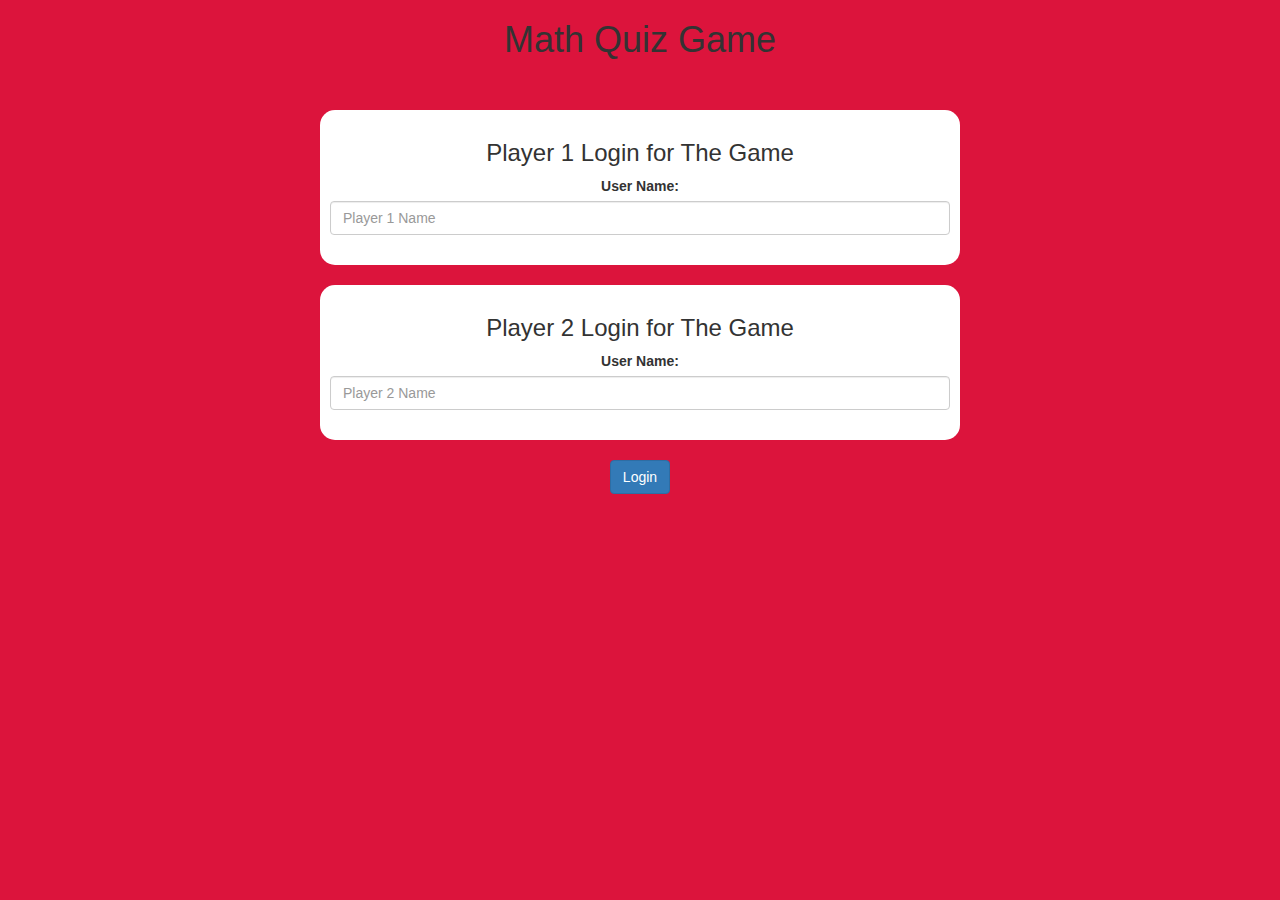
==== index.html @ f5a24c45 "Add files via upload" ====
<!DOCTYPE html>
<html>
    <head>
        <title>The Math Quiz Game!</title>
        <meta name="viewport" content="width=device-width, initial-scale=1">
        <link rel="stylesheet" href="https://maxcdn.bootstrapcdn.com/bootstrap/3.4.0/css/bootstrap.min.css">
        <script src="https://ajax.googleapis.com/ajax/libs/jquery/3.4.1/jquery.min.js"></script>
        <script src="https://maxcdn.bootstrapcdn.com/bootstrap/3.4.0/js/bootstrap.min.js"></script>
        <link rel="stylesheet" type="text/css" href="quiz_game.css">
        <script src="quiz_game_login.js"></script>
    </head>
    <body>
        <center>
            <h1>Math Quiz Game</h1><br><br>
            <div class="col-lg-6 col-sm-10 col-xs-11 login_div1">
                <h3>Player 1 Login for The Game</h3>
                <label>User Name: </label>
                <input type="text" id="player1_name_input" class="form-control" placeholder="Player 1 Name">
                <br>
            </div>
            <br>
            <div class="col-lg-6 col-sm-10 col-xs-11 login_div1">
                <h3>Player 2 Login for The Game</h3>
                <label>User Name: </label>
                <input type="text" id="player2_name_input" class="form-control" placeholder="Player 2 Name">
                <br>
            </div>
            <br>
            <button class="btn btn-primary" onclick="adduser()">Login</button>
        </center>
    </body>
</html>
---- quiz_game.css ----
body{
    background: crimson;
}
.login_div1, .login_div2{
    background: white;
	padding: 10px;
	float: none;
	border-radius: 15px;
}
#player1_name, #player2_name{
    display: inline-block;
    margin-left: 20px;
}
#word{
    width: 60%;
}
#word_display{
    letter-spacing: 5px;
}
#output{
    background: white;
    border-radius: 10px;
    border-top: 10px solid #AA4465;
    padding: 10px;
    float: none;
    text-align: left;
}
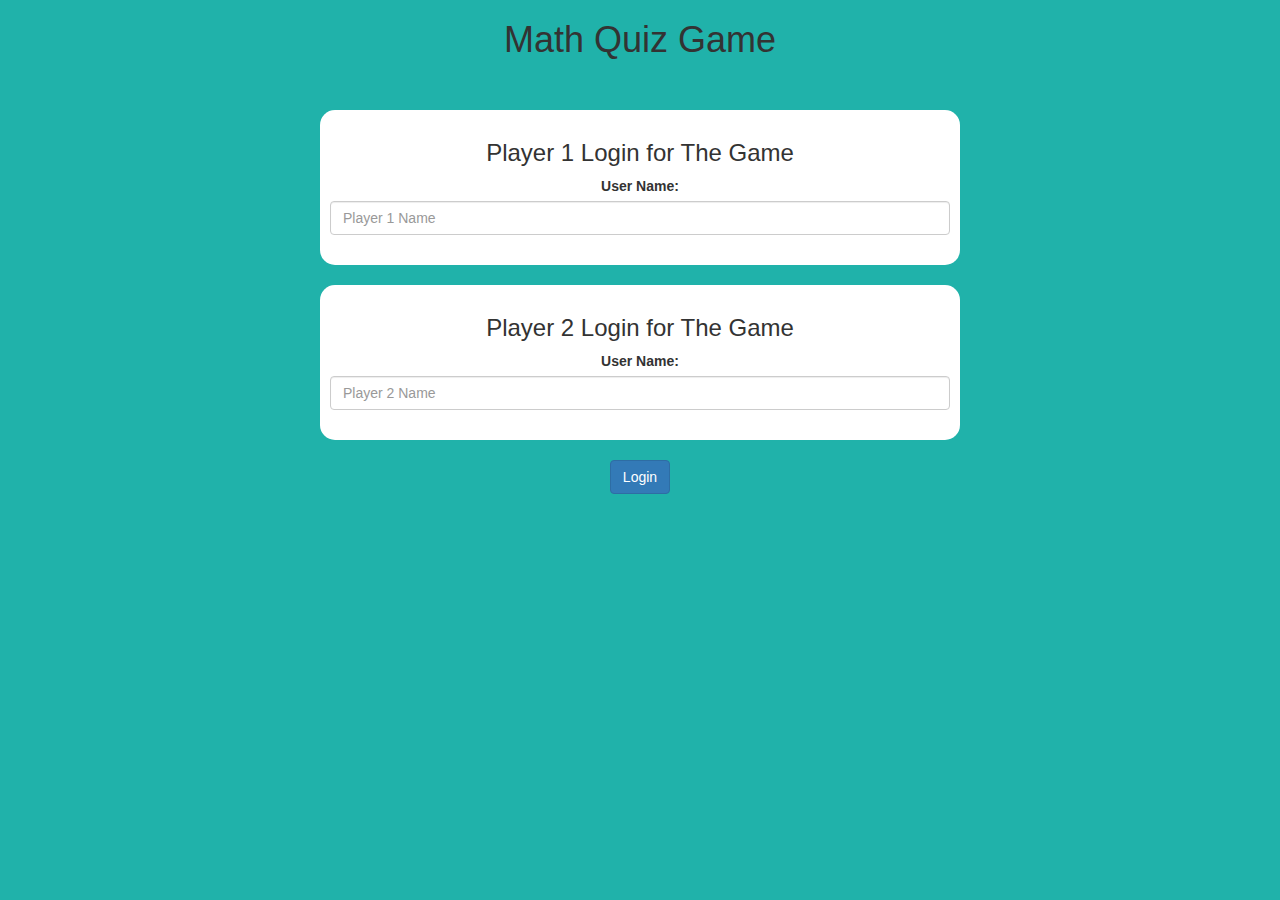
==== commit ba924ad6: "Add files via upload" ====
--- a/index.html
+++ b/index.html
@@ -9,7 +9,7 @@
         <link rel="stylesheet" type="text/css" href="quiz_game.css">
         <script src="quiz_game_login.js"></script>
     </head>
-    <body>
+    <body onload="local()">
         <center>
             <h1>Math Quiz Game</h1><br><br>
             <div class="col-lg-6 col-sm-10 col-xs-11 login_div1">
--- a/quiz_game.css
+++ b/quiz_game.css
@@ -1,5 +1,5 @@
 body{
-    background: crimson;
+    background: lightseagreen;
 }
 .login_div1, .login_div2{
     background: white;
@@ -24,4 +24,38 @@
     padding: 10px;
     float: none;
     text-align: left;
+}
+#n1, #n2{
+    background: white;
+    text-align: center;
+    float: none;
+    font-size: 16px;
+}
+h4, span {
+    font-size: 20px;
+}
+span {
+    margin-left: 7px;
+}
+h2 {
+    font-size: 30px;
+    color: white;
+}
+#content p, #content input {
+    font-size: 16px;
+}
+#send{
+    float: none;
+    text-align: center;
+    font-size: 16px;
+}
+
+#o1, #o2, #o3, #o4{
+    font-size: 20px;
+    width: 40px;
+    height: 40px;
+}
+#note_addition, #note_subtraction, #note_multiplication, #note_division{
+    float: none;
+    text-align: center;
 }